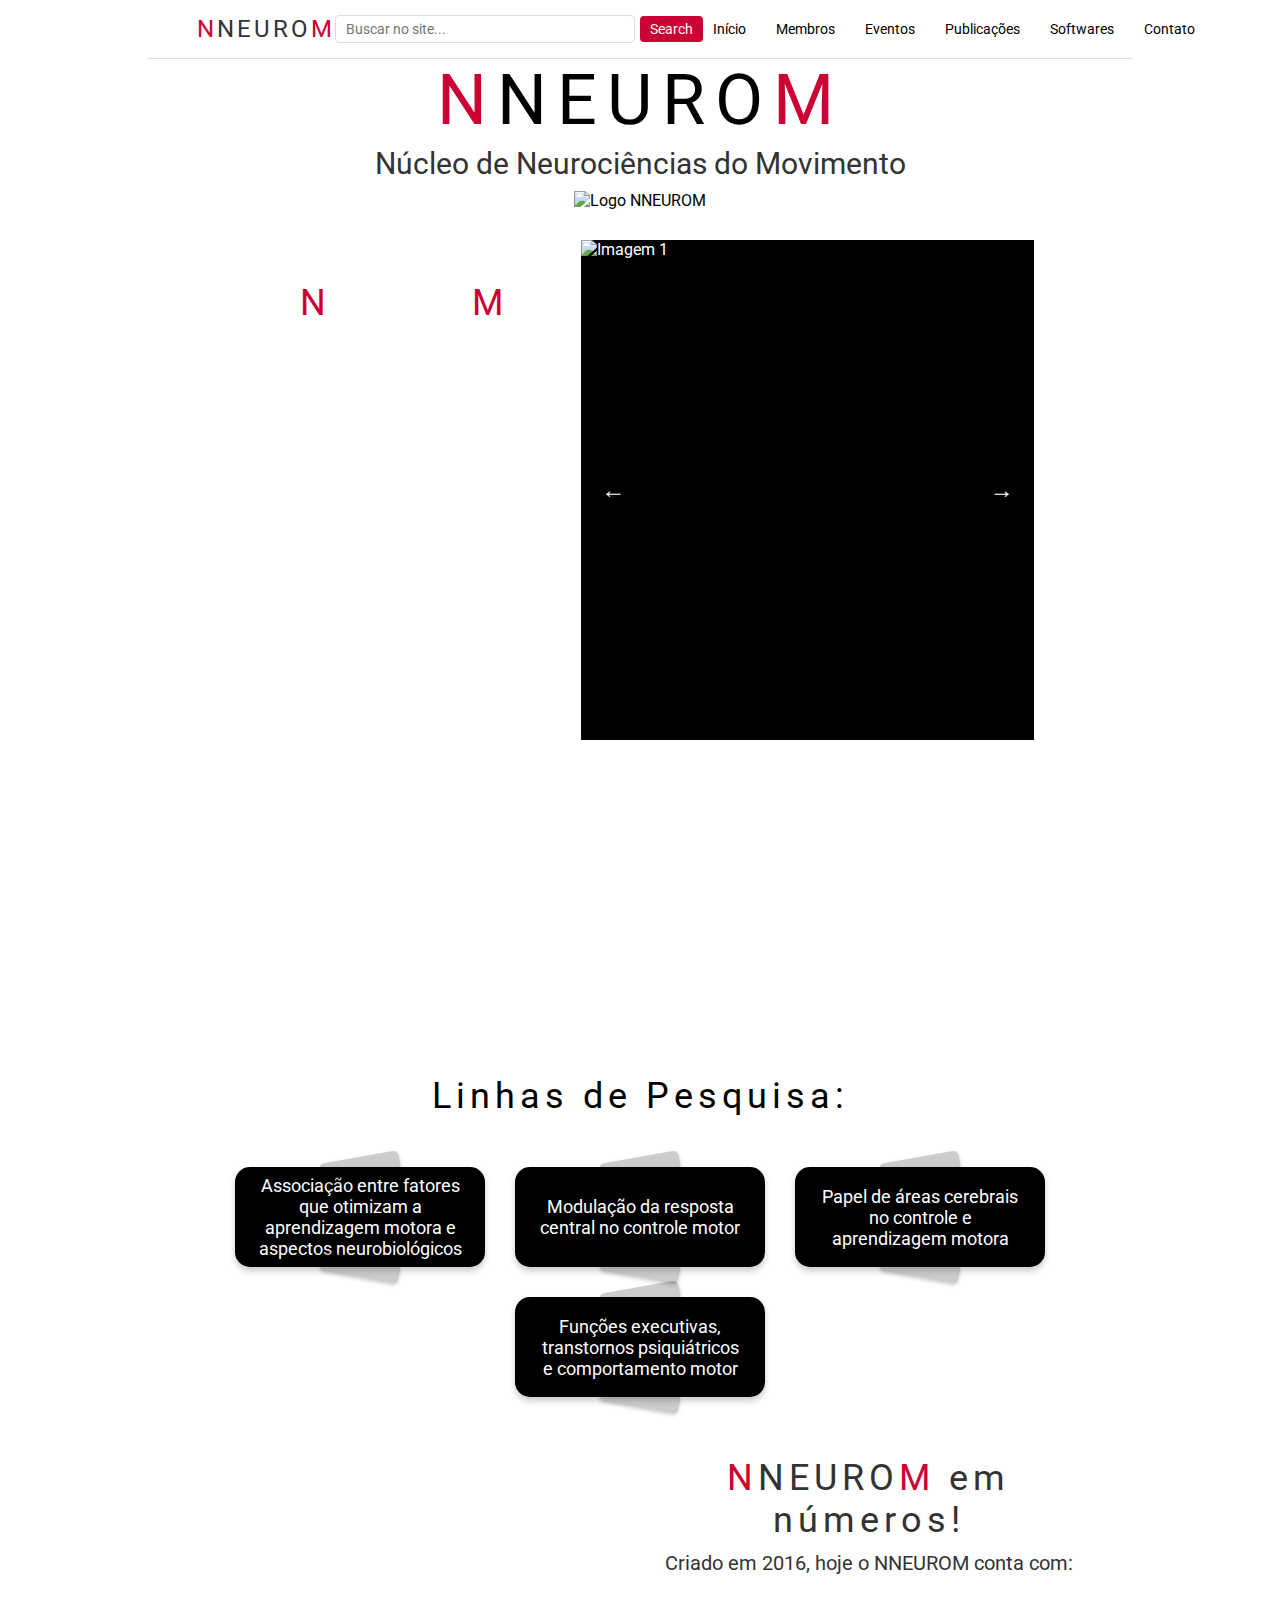
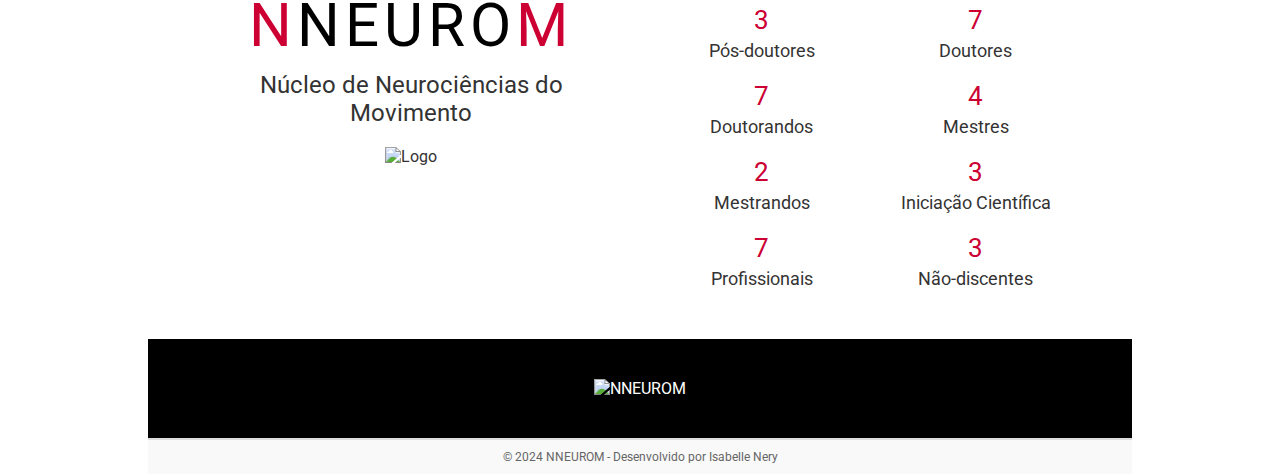
==== index.html @ f3608c4c "primeiro commit" ====
<!DOCTYPE html>
<html lang="pt-br">

<head>
    <meta charset="UTF-8">
    <meta name="viewport" content="width=device-width, initial-scale=1.0">
    <title>Início - NNeuroM</title>
    <link rel="preconnect" href="https://fonts.googleapis.com">
    <link rel="preconnect" href="https://fonts.gstatic.com" crossorigin>
    <link href="https://fonts.googleapis.com/css2?family=Roboto:wght@400;700&display=swap" rel="stylesheet">
    <link rel="stylesheet" href="./main.css">
</head>

<body>
    <div class="container">
        <header class="header">
            <div class="logo">
                <a href="index.html">
                    <span class="red">N</span><span class="logo-neuro">NEURO</span><span class="red">M</span>
                </a>
            </div>
            <div class="search-container">
                <input type="text" placeholder="Buscar no site...">
                <button>Search</button>
            </div>
            <nav>
                <ul>
                    <li><a href="index.html">Início</a></li>
                    <li><a href="membros.html">Membros</a></li>
                    <li><a href="eventos.html">Eventos</a></li>
                    <li><a href="publicacoes.html">Publicações</a></li>
                    <li><a href="softwares.html">Softwares</a></li>
                    <li><a href="contato.html">Contato</a></li>
                </ul>
            </nav>
        </header>
    
        <main>
            <section class="section-1">
                <h1>
                    <span class="red">N</span><span class="black">NEURO</span><span class="red">M</span>
                </h1>
                <h2>Núcleo de Neurociências do Movimento</h2>
                <img src="mao.png" alt="Logo NNEUROM">
            </section>
    
            <section class="section-2">
                <div class="section-2-left">
                    <div class="section-2-text">
                        <h2>
                            Sobre o <span class="red">N</span>NEURO</span><span class="red">M</span>
                        </h2>
                        <p>O Núcleo de Neurociências do Movimento (NNeuroM) é um núcleo de pesquisa do Grupo de Estudo em Desenvolvimento e Aprendizagem Motora (GEDAM) da Escola de Educação Física, Fisioterapia e Terapia Ocupacional da UFMG.</p>
                        <p>Nossa investigação sobre o estudo do movimento voluntário é realizado em diferentes níveis de análises, desde os mais macroscópicos (níveis sociológico e comportamental) até os mais microscópicos (eletrofisiológico e molecular).</p>
                        <p>O NNeuroM não caminha sozinho! Trabalhamos em colaboração com outros laboratórios da UFMG e mantemos parcerias com instituições no Brasil e ao redor do mundo. Nosso núcleo é composto por especialistas de diversas áreas - Educação Física, Fisioterapia, Terapia Ocupacional e Música.</p>
                    </div>
                </div>
                <div class="gallery">
                    <button class="arrow left" onclick="prevImage()">&#8592;</button>
                    <img src="galeria7.jpg" alt="Imagem 1" class="active">
                    <img src="galeria1.jpg" alt="Imagem 2">
                    <img src="galeria11.jpg" alt="Imagem 3">
                    <img src="galeria12.jpg" alt="Imagem 4">
                    <img src="galeria13.jpeg" alt="Imagem 5">
                    <img src="galeria2.jpg" alt="Imagem 6">
                    <img src="galeria3.jpg" alt="Imagem 7">
                    <img src="galeria4.jpg" alt="Imagem 8">
                    <img src="galeria6.jpg" alt="Imagem 9">
                    <img src="galeria8.jpg" alt="Imagem 10">
                    <img src="galeria9.jpg" alt="Imagem 11">
                    <button class="arrow right" onclick="nextImage()">&#8594;</button>
                </div>
            </section>
    
            <section class="section-3">
                <h2>Linhas de Pesquisa:</h2>           
                <div class="research-container">
                    <div class="research-item">
                        <p>Associação entre fatores que otimizam a aprendizagem motora e aspectos neurobiológicos</p>
                    </div>
                    <div class="research-item">
                        <p>Modulação da resposta central no controle motor</p>
                    </div>
                    <div class="research-item">
                        <p>Papel de áreas cerebrais no controle e aprendizagem motora</p>
                    </div>
                    <div class="research-item">
                        <p>Funções executivas, transtornos psiquiátricos e comportamento motor</p>
                    </div>
                </div>
            </section>
    
            <section class="section-4">
                <div class="section-4-left">
                    <h1>
                        <span class="red">N</span>NEURO<span class="red">M</span>
                    </h1>
                    <h2>Núcleo de Neurociências do Movimento</h2>
                    <img src="mao.png" alt="Logo">
                </div>
                <div class="section-4-right">
                    <h2><span class="red">N</span>NEURO<span class="red">M</span> em números!</h2>
                    <p>Criado em 2016, hoje o NNEUROM conta com:</p>
                    <div class="stats">
                        <div class="stat-item">
                            <h3>3</h3>
                            <p>Pós-doutores</p>
                        </div>
                        <div class="stat-item">
                            <h3>7</h3>
                            <p>Doutores</p>
                        </div>
                         <div class="stat-item">
                            <h3>7</h3>
                            <p>Doutorandos</p>
                        </div>
                        <div class="stat-item">
                            <h3>4</h3>
                            <p>Mestres</p>
                        </div>
                        <div class="stat-item">
                            <h3>2</h3>
                            <p>Mestrandos</p>
                        </div>
                        <div class="stat-item">
                            <h3>3</h3>
                            <p>Iniciação Científica</p>
                        </div>
                        <div class="stat-item">
                            <h3>7</h3>
                            <p>Profissionais</p>
                        </div>
                        <div class="stat-item">
                            <h3>3</h3>
                            <p>Não-discentes</p>
                        </div>
                    </div>
                </div>
            </section>
    
            <section class="section-5">
                <img src="galeria16.png" alt="NNEUROM">
            </section>    
            
        </main>
        
        <footer>
            <p>&copy; 2024 NNEUROM - Desenvolvido por Isabelle Nery</p>
        </footer>
    </div>

    <script>
        let currentImageIndex = 0;
        const images = document.querySelectorAll(".gallery img");

        function showImage(index) {
            images.forEach((img, i) => {
                img.classList.toggle("active", i === index);
            });
        }

        function prevImage() {
            currentImageIndex = (currentImageIndex - 1 + images.length) % images.length;
            showImage(currentImageIndex);
        }

        function nextImage() {
            currentImageIndex = (currentImageIndex + 1) % images.length;
            showImage(currentImageIndex);
        }
    </script>

</body>
    
</html>
---- main.css ----
body,
html {
    overflow-x: hidden;
    /* Evita o scroll horizontal */
}

/*index*/
* {
    font-family: 'Roboto', sans-serif;
    margin: 0;
    padding: 0;
    box-sizing: border-box;
}

.container {
    width: 100%;
    max-width: 1024px;
    /* Define a largura máxima do container */
    margin: 0 auto;
    /* Centraliza o container */
    padding: 0 20px;
    /* Adiciona espaço interno para evitar que o conteúdo toque nas bordas */
    box-sizing: border-box;
}

.header {
    display: flex;
    justify-content: space-between;
    align-items: center;
    padding: 15px 5%;
    background-color: #ffffff;
    color: #333;
    border-bottom: 1px solid #ddd;
    max-width: 100%;
}

@media (max-width: 767px) {
    .container {
        max-width: 80%;
    }

    .header {
        flex-direction: block;
        text-align: center;
    }

    .header .search-container {
        margin: 0;
    }

    .header .search-container input {
        padding: 5px 10px;
        font-size: 14px;
        border: 1px solid #ddd;
        border-radius: 4px;
        outline: none;
        width: 214px;
    }

    .header nav ul {
        display: flex;
        flex-wrap: wrap;
        justify-content: center;
        gap: 20px;
    }

    main .section-1 h1 {
        font-size: 44px;
        color: #000;
        margin-bottom: 5px;
        font-weight: normal;
        letter-spacing: 10px;
    }

    main .section-1 h2 {
        font-size: 22px;
        color: #333;
        margin-top: 0;
        margin-bottom: 10px;
        font-weight: normal;
    }

    main .section-4-left h1 {
        font-size: 45px;
        margin: 0;
        color: #000;
        letter-spacing: 5px;
        font-weight: normal;
    }

    main .section-4-left h2 {
        font-size: 19px;
        margin: 10px 0 20px;
        font-weight: normal;
    }
}

@media (max-width: 1124px) {
    .container {
        max-width: 90%;
    }

    .header {
        flex-wrap: wrap;
        text-align: center;
    }

    nav ul {
        display: flex;
        flex-wrap: wrap;
        justify-content: center;
        gap: 20px;
    }

    nav {
        margin: 10px 0;
    }
}


.logo {
    flex: 0 0 auto;
}

.logo a {
    text-decoration: none;
    font-size: 24px;
    font-weight: normal;
    color: #333;
    letter-spacing: 3px;
}

.logo a .red {
    color: #CC0033;
}

.search-container {
    flex: 1;
    display: flex;
    justify-content: center;
    align-items: center;
}

.search-container input {
    padding: 5px 10px;
    font-size: 14px;
    border: 1px solid #ddd;
    border-radius: 4px;
    outline: none;
    width: 254px;
}

.search-container button {
    margin-right: 10px;
    padding: 5px 10px;
    font-size: 14px;
    background-color: #CC0033;
    color: white;
    border: none;
    border-radius: 4px;
    cursor: pointer;
    margin-left: 5px;
}

.search-container button:hover {
    background-color: darkred;
}

nav {
    flex: 0 0 auto;
    display: flex;
    justify-content: flex-end;
}

nav ul {
    list-style: none;
    font-size: 14px;
    display: flex;
    gap: 30px;
    padding: 0;
    margin: 0;
}

nav ul li a {
    text-decoration: none;
    color: #000;
    font-weight: normal;
    font-size: 14px;
    transition: color 0.3s;
}

nav ul li a:hover {
    color: red;
}

.section-1 {
    text-align: center;
    margin-bottom: 30px;
}

.section-1 h1 {
    font-size: 70px;
    color: #333;
    margin-bottom: 5px;
    font-weight: normal;
    letter-spacing: 10px;
}

.section-1 h1 .red {
    color: #CC0033;
}

.section-1 h2 {
    font-size: 30px;
    color: #333;
    margin-top: 0;
    margin-bottom: 10px;
    font-weight: normal;
}

.section-1 img {
    max-width: 30%;
    height: auto;
}

.section-2 {
    display: flex;
    justify-content: space-between;
    align-items: flex-start;
    padding: 40px;
    background-color: #000;
    color: #fff;
    gap: 30px;
}

@media (max-width: 760px) {
    .section-2 {
        gap: 10px;
    }
}

.red {
    color: #CC0033;
    /* Cor vermelha */
}

.section-2-left {
    flex: 1;
    max-width: 40%;
}

.section-2-text {
    margin-bottom: 20px;
}

.section-2-text h2 {
    font-size: 36px;
    margin-bottom: 30px;
    text-align: center;
    font-weight: normal;
    letter-spacing: 5px;
}

.section-2-text p {
    font-size: 18px;
    line-height: 1.5;
    margin-bottom: 20px;
    text-align: justify;
}

.gallery {
    flex: 1;
    position: relative;
    width: 50%;
    max-width: 800px;
    height: 500px;
    overflow: hidden;
    background-color: #000;
}

.gallery img {
    width: 100%;
    height: 100%;
    object-fit: cover;
    display: none;
}

.gallery img.active {
    display: block;
}

.gallery .arrow {
    position: absolute;
    top: 50%;
    transform: translateY(-50%);
    font-size: 24px;
    color: #fff;
    background-color: rgba(0, 0, 0, 0.5);
    border: none;
    cursor: pointer;
    padding: 10px;
    z-index: 10;
}

.gallery .arrow.left {
    left: 10px;
}

.gallery .arrow.right {
    right: 10px;
}

.section-3 {
    text-align: center;
    padding: 20px 20px;
    background-color: #fff;
}

.section-3 h2 {
    font-size: 36px;
    margin-bottom: 50px;
    color: #000;
    font-weight: normal;
    letter-spacing: 5px;
}

.research-container {
    display: flex;
    justify-content: center;
    flex-wrap: wrap;
    gap: 30px;
}

.research-item {
    background-color: #000;
    color: #fff;
    border-radius: 15px;
    width: 250px;
    height: 100px;
    padding: 20px;
    text-align: center;
    position: relative;
    box-shadow: 0 4px 6px rgba(0, 0, 0, 0.2);
    display: flex;
    align-items: center;
    justify-content: center;
}

.research-item p {
    font-size: 18px;
    margin: 0;
}

.research-item::before,
.research-item::after {
    content: "";
    position: absolute;
    width: 80px;
    height: 20px;
    background-color: rgba(0, 0, 0, 0.2);
    border-radius: 5px;
    box-shadow: 0 2px 4px rgba(0, 0, 0, 0.2);
    z-index: 1;
}

.research-item::before {
    top: -10px;
    left: 50%;
    transform: translateX(-50%) rotate(-10deg);
}

.research-item::after {
    bottom: -10px;
    left: 50%;
    transform: translateX(-50%) rotate(10deg);
}

.section-4 {
    display: flex;
    justify-content: space-between;
    align-items: center;
    padding: 40px 5%;
    background-color: #fff;
    color: #333;
    gap: 30px;
}

@media (max-width: 760px) {
    .section-4 {
        display: block;
    }
}

.section-4-left {
    flex: 1;
    text-align: center;
}

.section-4-left h1 {
    font-size: 60px;
    margin: 0;
    color: #000;
    letter-spacing: 5px;
    font-weight: normal;
}

.section-4-left h1 .red {
    color: #CC0033;
}

.section-4-left h2 {
    font-size: 24px;
    margin: 10px 0 20px;
    font-weight: normal;
}

.section-4-left img {
    max-width: 60%;
    height: auto;
}

.section-4-right {
    flex: 1;
    text-align: center;
}

.section-4-right h2 {
    font-size: 36px;
    margin-bottom: 10px;
    font-weight: normal;
    letter-spacing: 5px;
}

.section-4-right h2 .red {
    color: #CC0033;
}

.section-4-right p {
    font-size: 20px;
    margin-bottom: 20px;
    font-weight: normal
}

.stats {
    display: grid;
    grid-template-columns: repeat(2, 1fr);
    gap: 0px;
}

.stat-item {
    text-align: center;
    border-bottom: 0px solid #ddd;
    padding: 10px;
    font-weight: normal
}

.stat-item h3 {
    font-size: 26px;
    color: #CC0033;
    margin: 0;
    font-weight: normal
}

.stat-item p {
    font-size: 18px;
    margin: 5px 0 0;
    font-weight: normal
}

.section-5 {
    background-color: #000;
    color: #fff;
    padding: 40px 40px;
    display: flex;
    justify-content: center;
    align-items: center;
}

.section-5 img {
    max-width: 95%;
    height: auto;
}

footer {
    background-color: #f9f9f9;
    text-align: center;
    padding: 10px 0;
    font-size: 12px;
    color: #666;
    border-top: 2px solid #ddd;
}

footer p {
    margin: 0;
}

/*Enventos*/

* {
    font-family: 'Roboto', sans-serif;
    margin: 0;
    padding: 0;
    box-sizing: border-box;
}



.logo {
    flex: 0 0 auto;
}

.logo a {
    text-decoration: none;
    font-size: 24px;
    font-weight: normal;
    color: #333;
    letter-spacing: 3px;
}

.logo a .red {
    color: #CC0033;
}

.search-container {
    flex: 1;
    display: flex;
    justify-content: center;
    align-items: center;
}

.search-container input {
    padding: 5px 10px;
    font-size: 14px;
    border: 1px solid #ddd;
    border-radius: 4px;
    outline: none;
    width: 300px;
}

.search-container button {
    padding: 5px 10px;
    font-size: 14px;
    background-color: #CC0033;
    color: white;
    border: none;
    border-radius: 4px;
    cursor: pointer;
    margin-left: 5px;
}

.search-container button:hover {
    background-color: darkred;
}

nav {
    flex: 0 0 auto;
    display: flex;
    justify-content: flex-end;
}

nav ul {
    list-style: none;
    font-size: 14px;
    display: flex;
    gap: 30px;
    padding: 0;
    margin: 0;
}

nav ul li a {
    text-decoration: none;
    color: #000;
    font-weight: normal;
    font-size: 14px;
    transition: color 0.3s;
}

nav ul li a:hover {
    color: red;
}

.section-1 {
    text-align: center;
    margin-bottom: 20px;
}

.section-1 h1 {
    font-size: 70px;
    color: #000;
    margin-bottom: 5px;
    font-weight: normal;
    letter-spacing: 10px;
}

/* Grade de Membros */

.header {
    display: flex;
    justify-content: space-between;
    align-items: center;
    padding: 15px 5%;
    background-color: #ffffff;
    color: #333;
    border-bottom: 1px solid #ddd;
    max-width: 100%;
}

@media (max-width: 760px) {
    .container {
        max-width: 80%;
    }

    .header {
        display: block;
        text-align: center;
    }

    .search-container {
        margin: 10px 0;
    }

    .members-section,
    .section-1 h1 {
        padding: 0 10px;
        /* Ajusta o padding em telas menores */
    }

    .search-container input {
        width: 100%;
        /* Faz o input ocupar a largura total do container */
    }
}

.members-section {
    display: grid;
    grid-template-columns: repeat(3, 1fr);
    gap: 20px;
    margin: 20px;
    padding: 20px;
    justify-content: center;

}

.member-card {
    background: #f5f5f5;
    border-radius: 8px;
    box-shadow: 0 2px 5px rgba(0, 0, 0, 0.1);
    overflow: hidden;
    display: flex;
    flex-direction: column;
    align-items: center;
    text-align: center;
    padding: 15px;
    height: 550px;
    width: 450px;
}

.member-card img {
    width: 400px;
    height: 400px;
    border-radius: 0%;
    object-fit: cover;
    margin-bottom: 10px;
}

.member-info h3 {
    font-size: 24px;
    color: #000;
    margin: 10px 0;
    margin-bottom: 10px;
}

.member-info p {
    font-size: 16px;
    color: #000;
    margin: 5px 0;
    margin-bottom: 10px;
}

.social-icons {
    display: center;
    gap: 30px;
    margin-top: 10px;
    align-items: center;
    text-decoration: none;
    color: inherit;
}

.social-icons img {
    width: 40px;
    height: 40px;
}

footer {
    background-color: #f9f9f9;
    text-align: center;
    padding: 10px 0;
    font-size: 12px;
    color: #666;
    border-top: 2px solid #ddd;
}

footer p {
    margin: 0;
}



/*membros*/
* {
    font-family: 'Roboto', sans-serif;
    margin: 0;
    box-sizing: border-box;
    padding: 0;
}

@media (max-width: 768px) {
    main .members-section {
        display: grid;
        grid-template-columns: repeat(1, 1fr);
        gap: 10px;
        padding: 10px;
        justify-content: center;
        max-width: 100%;
    }

    main .section-1 h1 {
        font-size: 38px;
        color: #000;
        margin-bottom: 5px;
        font-weight: normal;
        letter-spacing: 10px;
    }
}

.logo {
    flex: 0 0 auto;
}

.logo a {
    text-decoration: none;
    font-size: 24px;
    font-weight: normal;
    color: #333;
    letter-spacing: 3px;
}

.logo a .red {
    color: #CC0033;
}

.search-container {
    flex: 1;
    display: flex;
    justify-content: center;
    align-items: center;
}

.search-container input {
    padding: 5px 10px;
    font-size: 14px;
    border: 1px solid #ddd;
    border-radius: 4px;
    outline: none;
    width: 300px;
}

.search-container button {
    padding: 5px 10px;
    font-size: 14px;
    background-color: #CC0033;
    color: white;
    border: none;
    border-radius: 4px;
    cursor: pointer;
    margin-left: 5px;
}

.search-container button:hover {
    background-color: darkred;
}

nav {
    flex: 0 0 auto;
    display: flex;
    justify-content: flex-end;
}

nav ul {
    list-style: none;
    font-size: 14px;
    display: flex;
    gap: 30px;
    padding: 0;
    margin: 0;
}

nav ul li a {
    text-decoration: none;
    color: #000;
    font-weight: normal;
    font-size: 14px;
    transition: color 0.3s;
}

nav ul li a:hover {
    color: red;
}

.section-1 {
    text-align: center;
    margin-bottom: 30px;
}

.section-1 h1 {
    font-size: 70px;
    color: #000;
    margin-bottom: 5px;
    font-weight: normal;
    letter-spacing: 10px;
}

.members-section {
    display: grid;
    grid-template-columns: repeat(4, 1fr);
    /* Define 3 colunas */
    gap: 20px;
    /* Espaço entre os cards */
    margin: 20px;
    /* Margem ao redor da grade */
    padding: 20px;
    justify-content: center;
}

.member-card {
    background: #f5f5f5;
    border-radius: 8px;
    box-shadow: 0 2px 5px rgba(0, 0, 0, 0.1);
    overflow: hidden;
    display: flex;
    flex-direction: column;
    align-items: center;
    text-align: center;
    padding: 15px;
}

.member-card img {
    width: 200px;
    height: 200px;
    border-radius: 50%;
    object-fit: cover;
    margin-bottom: 10px;
}

.member-info h3 {
    font-size: 24px;
    color: #000;
    margin: 10px 0;
    margin-bottom: 10px;
}

.member-info p {
    font-size: 14px;
    color: #000;
    margin: 5px 0;
    margin-bottom: 10px;
}

.social-icons {
    display: center;
    gap: 30px;
    margin-top: 20px;
    align-items: center;
    text-decoration: none;

}

.social-icons a p {
    text-decoration: none;
    margin: 0;
    margin-top: 20px;
}

.social-icons img {
    width: 40px;
    height: 40px;
    text-decoration: none;
}

footer {
    background-color: #f9f9f9;
    text-align: center;
    padding: 10px 0;
    font-size: 12px;
    color: #666;
    border-top: 2px solid #ddd;
}

footer p {
    margin: 0;
}


/*contato*/

* {
    font-family: 'Roboto', sans-serif;
    margin: 0;
    padding: 0;
    box-sizing: border-box;
}


@media (max-width: 768px) {
    main .section-1 h1 {
        font-size: 31px;
        color: #000;
        margin-bottom: 5px;
        font-weight: normal;
        letter-spacing: 10px;
    }
}


.logo {
    flex: 0 0 auto;
}

.logo a {
    text-decoration: none;
    font-size: 24px;
    font-weight: normal;
    color: #333;
    letter-spacing: 3px;
}

.logo a .red {
    color: #CC0033;
}

.search-container {
    flex: 1;
    display: flex;
    justify-content: center;
    align-items: center;
}

.search-container input {
    padding: 5px 10px;
    font-size: 14px;
    border: 1px solid #ddd;
    border-radius: 4px;
    outline: none;
    width: 300px;
}

.search-container button {
    padding: 5px 10px;
    font-size: 14px;
    background-color: #CC0033;
    color: white;
    border: none;
    border-radius: 4px;
    cursor: pointer;
    margin-left: 5px;
}

.search-container button:hover {
    background-color: darkred;
}

nav {
    flex: 0 0 auto;
    display: flex;
    justify-content: flex-end;
}

nav ul {
    list-style: none;
    font-size: 14px;
    display: flex;
    gap: 30px;
    padding: 0;
    margin: 0;
}

nav ul li a {
    text-decoration: none;
    color: #000;
    font-weight: normal;
    font-size: 14px;
    transition: color 0.3s;
}

nav ul li a:hover {
    color: red;
}

.section-1 {
    text-align: center;
    margin-bottom: 20px;
}

.section-1 h1 {
    font-size: 70px;
    color: #000;
    margin-bottom: 5px;
    font-weight: normal;
    letter-spacing: 10px;
}

.red {
    color: #CC0033;
    /* Cor vermelha */
}

.section-2 {
    display: flex;
    justify-content: space-between;
    align-items: flex-start;
    padding: 20px;
    gap: 20px;
}

.left {
    flex: 1;
    text-align: center;
    font-size: 14px;
    margin-bottom: 10px;
    text-align: center;
    color: #000;
    text-decoration: none;
}

.icons {
    display: flex;
    justify-content: center;
    gap: 30px;
    margin-bottom: 10px;
}

.icons a p {
    color: #000;
    text-decoration: none;
}

.icons a:hover p {
    color: #CC0033;
}

.icons img {
    width: 80px;
    height: 80px;
    border-radius: 50%;
    padding: 10px;
}

.address {
    font-size: 14px;
    line-height: 1.6;
    color: #333;
    margin-top: 30px;
    margin-bottom: 30px;
}

.right {
    flex: 1;
    padding: 20px;
    border-left: 2px solid #ddd;
}

.right h2 {
    font-size: 24px;
    margin-bottom: 30px;
    text-align: center;
    color: #000;
}

form {
    display: flex;
    flex-direction: column;
    gap: 20px;
}

form label {
    font-size: 14px;
    color: #333;
}

form input,
form textarea {
    width: 100%;
    padding: 10px;
    border: 1px solid #ddd;
    border-radius: 5px;
    font-size: 14px;
}

form button {
    background-color: #000;
    color: #fff;
    padding: 10px;
    border: none;
    border-radius: 5px;
    cursor: pointer;
    margin-bottom: 20px;
}

form button:hover {
    background-color: red;
    margin-top: 5px;
}

/* Mapa */
.map-container {
    margin-top: 5px;
    text-align: center;
}

.map-container iframe {
    width: 100%;
    max-width: 800px;
    height: 200px;
    border: none;
}

.map-container p {
    font-size: 14px;
    margin-top: 30px;
    line-height: 1.5;
    color: #333;
}

footer {
    background-color: #f9f9f9;
    text-align: center;
    padding: 10px 0;
    font-size: 12px;
    color: #666;
    border-top: 2px solid #ddd;
}

footer p {
    margin: 0;
}

/*softwares*/

* {
    font-family: 'Roboto', sans-serif;
    margin: 0;
    padding: 0;
    box-sizing: border-box;
}



.logo {
    flex: 0 0 auto;
}

.logo a {
    text-decoration: none;
    font-size: 24px;
    font-weight: normal;
    color: #333;
    letter-spacing: 3px;
}

.logo a .red {
    color: #CC0033;
}

.search-container {
    flex: 1;
    display: flex;
    justify-content: center;
    align-items: center;
}

.search-container input {
    padding: 5px 10px;
    font-size: 14px;
    border: 1px solid #ddd;
    border-radius: 4px;
    outline: none;
    width: 300px;
}

.search-container button {
    padding: 5px 10px;
    font-size: 14px;
    background-color: #CC0033;
    color: white;
    border: none;
    border-radius: 4px;
    cursor: pointer;
    margin-left: 5px;
}

.search-container button:hover {
    background-color: darkred;
}

nav {
    flex: 0 0 auto;
    display: flex;
    justify-content: flex-end;
}

nav ul {
    list-style: none;
    font-size: 14px;
    display: flex;
    gap: 30px;
    padding: 0;
    margin: 0;
}

nav ul li a {
    text-decoration: none;
    color: #000;
    font-weight: normal;
    font-size: 14px;
    transition: color 0.3s;
}

nav ul li a:hover {
    color: red;
}

.section-1 {
    text-align: center;
    margin-bottom: 30px;
}

.section-1 h1 {
    font-size: 70px;
    color: #000;
    margin-bottom: 5px;
    font-weight: normal;
    letter-spacing: 10px;
}

.software-list {
    display: flex;
    flex-direction: column;
    gap: 20px;
    padding: 40px;
}

.software-item {
    display: flex;
    align-items: center;
    gap: 20px;
    border-bottom: 2px solid #ddd;
    padding-bottom: 20px;
}

.software-item img {
    width: 150px;
    height: 150px;
    object-fit: contain;
}

.software-content {
    flex: 1;
}

.software-content h2 {
    margin: 0 0 10px;
    font-size: 24px;
}

.software-content p {
    margin: 40 40 20px;
    font-size: 14px;
    color: #555;
    line-height: 1.5;
    text-align: justify;
}

.software-content button {
    background-color: #000;
    color: #fff;
    border: none;
    padding: 10px 20px;
    cursor: pointer;
    border-radius: 5px;
    font-size: 16px;
}

.software-content button:hover {
    background-color: #444;
}

footer {
    background-color: #f9f9f9;
    text-align: center;
    padding: 10px 0;
    font-size: 12px;
    color: #666;
    border-top: 2px solid #ddd;
}

footer p {
    margin: 0;
}

/*Publicações*/

* {
    font-family: 'Roboto', sans-serif;
    margin: 0;
    padding: 0;
    box-sizing: border-box;
}

@media (max-width: 768px) {
    .section-2 {
        display: block;
        justify-content: space-between;
        align-items: flex-start;
        padding: 20px;
        gap: 20px;
    }

    .section-2 .publication-card h2 {
        font-size: 19px;
        color: #333;
        margin-bottom: 10px;
        text-align: justify;
    }

    main .section-1 h1 {
        font-size: 31px;
        color: #000;
        margin: 10px 0;
        font-weight: normal;
        letter-spacing: 10px;
        
    }

    .section-2 .software-item {
        display: block;
        text-align: center;
    }

    .software-content p {
        margin: 40 40 20px;
        font-size: 14px;
        color: #555;
        line-height: 1.5;
        text-align: justify;
        margin: 10px;
    }
}

.logo {
    flex: 0 0 auto;
}

.logo a {
    text-decoration: none;
    font-size: 24px;
    font-weight: normal;
    color: #333;
    letter-spacing: 3px;
}

.logo a .red {
    color: #CC0033;
}

.search-container {
    flex: 1;
    display: flex;
    justify-content: center;
    align-items: center;
}

.search-container input {
    padding: 5px 10px;
    font-size: 14px;
    border: 1px solid #ddd;
    border-radius: 4px;
    outline: none;
    width: 300px;
}

.search-container button {
    padding: 5px 10px;
    font-size: 14px;
    background-color: #CC0033;
    color: white;
    border: none;
    border-radius: 4px;
    cursor: pointer;
    margin-left: 5px;
}

.search-container button:hover {
    background-color: darkred;
}

nav {
    flex: 0 0 auto;
    display: flex;
    justify-content: flex-end;
}

nav ul {
    list-style: none;
    font-size: 14px;
    display: flex;
    gap: 30px;
    padding: 0;
    margin: 0;
}

nav ul li a {
    text-decoration: none;
    color: #000;
    font-weight: normal;
    font-size: 14px;
    transition: color 0.3s;
}

nav ul li a:hover {
    color: red;
}

.section-1 {
    text-align: center;
    margin-bottom: 10px;
}

.section-1 h1 {
    font-size: 70px;
    color: #000;
    margin-bottom: 5px;
    font-weight: normal;
    letter-spacing: 10px;
}

.section-2 {
    padding: 20px 10%;
    background-color: #fff;
}

.publication-card {
    background-color: #f9f9f9;
    margin: 20px 0;
    padding: 20px;
    box-shadow: 0px 2px 4px rgba(0, 0, 0, 0.1);
    border-radius: 5px;
}

.publication-card h2 {
    font-size: 24px;
    color: #333;
    margin-bottom: 10px;
    text-align: justify;
}

.publication-card p {
    font-size: 16px;
    color: #666;
    margin-bottom: 20px;
    text-align: justify;
}

.publication-card .btn {
    display: inline-block;
    padding: 10px 20px;
    background-color: #000;
    color: #fff;
    text-decoration: none;
    border-radius: 5px;
    font-size: 16px;
    transition: background-color 0.3s;
}

.publication-card .btn:hover {
    background-color: #CC0033;
}

footer {
    background-color: #f9f9f9;
    text-align: center;
    padding: 10px 0;
    font-size: 12px;
    color: #666;
    border-top: 2px solid #ddd;
}

footer p {
    margin: 0;
}
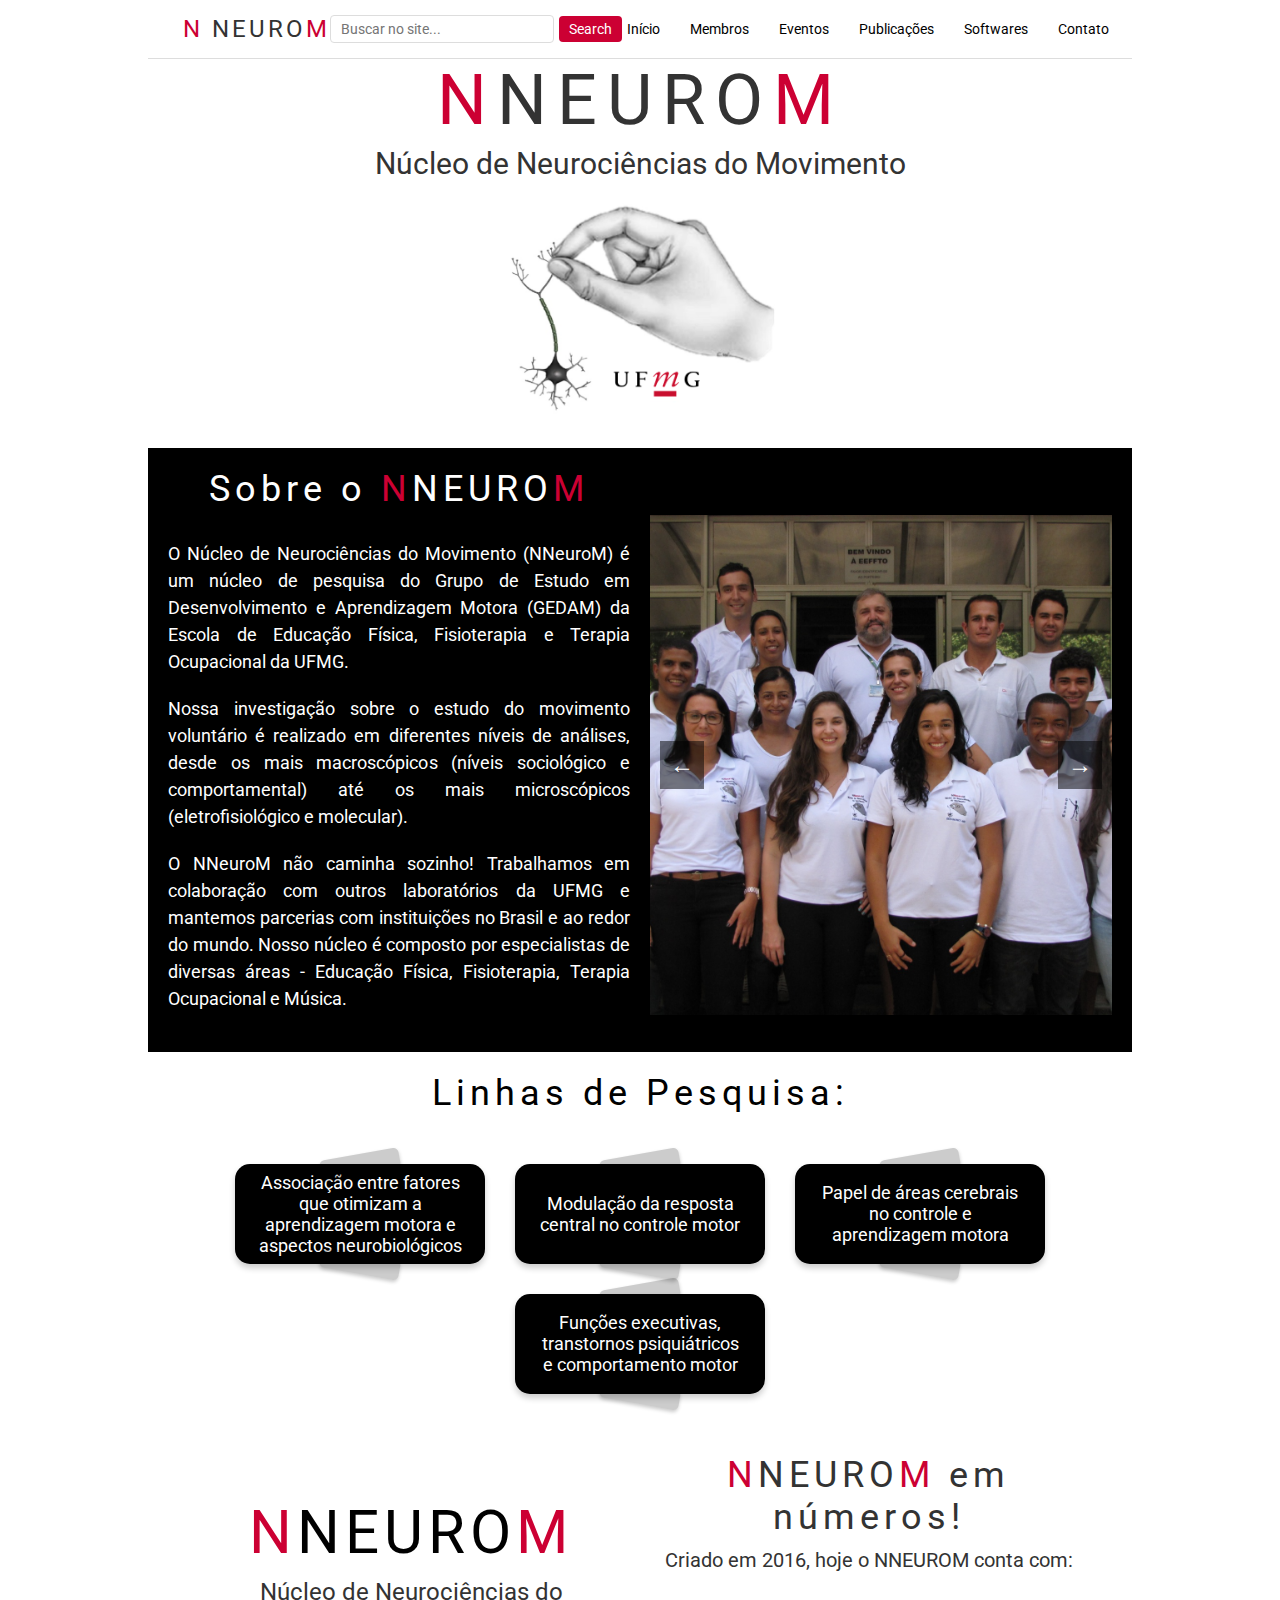
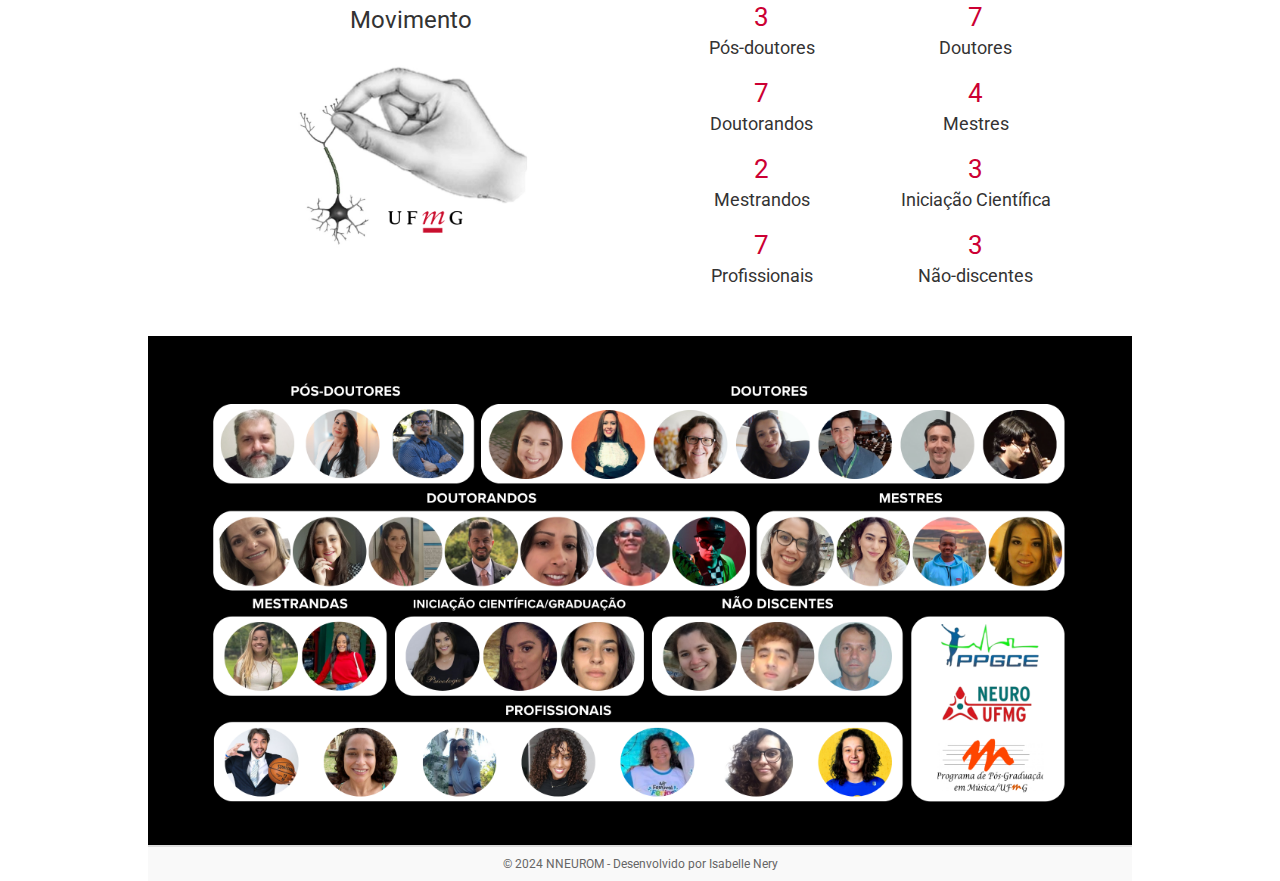
==== commit b7bb0476: "Arrumando a estrutura" ====
--- a/index.html
+++ b/index.html
@@ -8,40 +8,43 @@
     <link rel="preconnect" href="https://fonts.googleapis.com">
     <link rel="preconnect" href="https://fonts.gstatic.com" crossorigin>
     <link href="https://fonts.googleapis.com/css2?family=Roboto:wght@400;700&display=swap" rel="stylesheet">
-    <link rel="stylesheet" href="./main.css">
+    <link rel="stylesheet" href="./src/styles/main.css">
 </head>
 
 <body>
     <div class="container">
         <header class="header">
-            <div class="logo">
-                <a href="index.html">
-                    <span class="red">N</span><span class="logo-neuro">NEURO</span><span class="red">M</span>
-                </a>
-            </div>
-            <div class="search-container">
-                <input type="text" placeholder="Buscar no site...">
-                <button>Search</button>
+            <div class="search">
+                <div class="logo">
+                    <a href="./index.html">
+                        <span class="red">N</span>
+                        <span class="logo-neuro">NEURO</span><span class="red">M</span>
+                    </a>
+                </div>
+                <div class="search-container">
+                    <input type="text" placeholder="Buscar no site...">
+                    <button>Search</button>
+                </div>
             </div>
             <nav>
                 <ul>
-                    <li><a href="index.html">Início</a></li>
-                    <li><a href="membros.html">Membros</a></li>
-                    <li><a href="eventos.html">Eventos</a></li>
-                    <li><a href="publicacoes.html">Publicações</a></li>
-                    <li><a href="softwares.html">Softwares</a></li>
-                    <li><a href="contato.html">Contato</a></li>
+                    <li><a href="./index.html">Início</a></li>
+                    <li><a href="./membros.html">Membros</a></li>
+                    <li><a href="./eventos.html">Eventos</a></li>
+                    <li><a href="./publicacoes.html">Publicações</a></li>
+                    <li><a href="./softwares.html">Softwares</a></li>
+                    <li><a href="./contato.html">Contato</a></li>
                 </ul>
             </nav>
         </header>
     
-        <main>
+        <main class="main">
             <section class="section-1">
                 <h1>
                     <span class="red">N</span><span class="black">NEURO</span><span class="red">M</span>
                 </h1>
                 <h2>Núcleo de Neurociências do Movimento</h2>
-                <img src="mao.png" alt="Logo NNEUROM">
+                <img src="./src/image/mao.png" alt="Logo NNEUROM">
             </section>
     
             <section class="section-2">
@@ -57,17 +60,17 @@
                 </div>
                 <div class="gallery">
                     <button class="arrow left" onclick="prevImage()">&#8592;</button>
-                    <img src="galeria7.jpg" alt="Imagem 1" class="active">
-                    <img src="galeria1.jpg" alt="Imagem 2">
-                    <img src="galeria11.jpg" alt="Imagem 3">
-                    <img src="galeria12.jpg" alt="Imagem 4">
-                    <img src="galeria13.jpeg" alt="Imagem 5">
-                    <img src="galeria2.jpg" alt="Imagem 6">
-                    <img src="galeria3.jpg" alt="Imagem 7">
-                    <img src="galeria4.jpg" alt="Imagem 8">
-                    <img src="galeria6.jpg" alt="Imagem 9">
-                    <img src="galeria8.jpg" alt="Imagem 10">
-                    <img src="galeria9.jpg" alt="Imagem 11">
+                    <img src="./src/image/galeria7.jpg" alt="Imagem 1" class="active">
+                    <img src="./src/image/galeria1.jpg" alt="Imagem 2">
+                    <img src="./src/image/galeria11.jpg" alt="Imagem 3">
+                    <img src="./src/image/galeria12.jpg" alt="Imagem 4">
+                    <img src="./src/image/galeria13.jpeg" alt="Imagem 5">
+                    <img src="./src/image/galeria2.jpg" alt="Imagem 6">
+                    <img src="./src/image/galeria3.jpg" alt="Imagem 7">
+                    <img src="./src/image/galeria4.jpg" alt="Imagem 8">
+                    <img src="./src/image/galeria6.jpg" alt="Imagem 9">
+                    <img src="./src/image/galeria8.jpg" alt="Imagem 10">
+                    <img src="./src/image/galeria9.jpg" alt="Imagem 11">
                     <button class="arrow right" onclick="nextImage()">&#8594;</button>
                 </div>
             </section>
@@ -96,7 +99,7 @@
                         <span class="red">N</span>NEURO<span class="red">M</span>
                     </h1>
                     <h2>Núcleo de Neurociências do Movimento</h2>
-                    <img src="mao.png" alt="Logo">
+                    <img src="./src/image/mao.png" alt="Logo">
                 </div>
                 <div class="section-4-right">
                     <h2><span class="red">N</span>NEURO<span class="red">M</span> em números!</h2>
@@ -110,7 +113,7 @@
                             <h3>7</h3>
                             <p>Doutores</p>
                         </div>
-                         <div class="stat-item">
+                        <div class="stat-item">
                             <h3>7</h3>
                             <p>Doutorandos</p>
                         </div>
@@ -139,12 +142,12 @@
             </section>
     
             <section class="section-5">
-                <img src="galeria16.png" alt="NNEUROM">
+                <img src="./src/image/galeria16.png" alt="NNEUROM">
             </section>    
             
         </main>
         
-        <footer>
+        <footer class="footer">
             <p>&copy; 2024 NNEUROM - Desenvolvido por Isabelle Nery</p>
         </footer>
     </div>
--- a/src/styles/main.css
+++ b/src/styles/main.css
@@ -0,0 +1,1224 @@
+body,
+html {
+    overflow-x: hidden;
+    /* Evita o scroll horizontal */
+}
+
+/*index*/
+* {
+    font-family: 'Roboto', sans-serif;
+    margin: 0;
+    padding: 0;
+    box-sizing: border-box;
+}
+
+.container {
+    width: 100%;
+    max-width: 1024px;
+    /* Define a largura máxima do container */
+    margin: 0 auto;
+    /* Centraliza o container */
+    padding: 0 20px;
+    /* Adiciona espaço interno para evitar que o conteúdo toque nas bordas */
+    box-sizing: border-box;
+}
+
+.header {
+    display: flex;
+    justify-content: space-between;
+    align-items: center;
+    padding: 15px 5%;
+    background-color: #ffffff;
+    color: #333;
+    border-bottom: 1px solid #ddd;
+    max-width: 100%;
+}
+
+.header .search {
+    display: flex;
+    justify-content: center;
+}
+
+.header .logo {
+    flex: 0 0 auto;
+}
+
+.header .logo a {
+    text-decoration: none;
+    font-size: 24px;
+    font-weight: normal;
+    color: #333;
+    letter-spacing: 3px;
+}
+
+.header .logo a .red {
+    color: #CC0033;
+}
+
+.header .search-container {
+    flex: 1;
+    display: flex;
+    justify-content: center;
+    align-items: center;
+}
+
+.header .search-container input {
+    padding: 5px 10px;
+    font-size: 14px;
+    border: 1px solid #ddd;
+    border-radius: 4px;
+    outline: none;
+    width: 224px;
+}
+
+.header .search-container button {
+    margin-right: 10px;
+    padding: 5px 10px;
+    font-size: 14px;
+    background-color: #CC0033;
+    color: white;
+    border: none;
+    border-radius: 4px;
+    cursor: pointer;
+    margin-left: 5px;
+}
+
+.header .search-container button:hover {
+    background-color: darkred;
+}
+
+.header nav {
+    flex: 0 0 auto;
+    display: flex;
+    justify-content: flex-end;
+    margin-left: 10px;
+}
+
+.header nav ul {
+    list-style: none;
+    font-size: 14px;
+    display: flex;
+    gap: 30px;
+    padding: 0;
+    margin: 0;
+}
+
+.header nav ul li a {
+    text-decoration: none;
+    color: #000;
+    font-weight: normal;
+    font-size: 14px;
+    transition: color 0.3s;
+}
+
+.header nav ul li a:hover {
+    color: red;
+}
+
+
+
+.main .section-1 {
+    text-align: center;
+    margin-bottom: 30px;
+}
+
+.main .section-1 h1 {
+    font-size: 70px;
+    color: #333;
+    margin-bottom: 5px;
+    font-weight: normal;
+    letter-spacing: 10px;
+}
+
+.main .section-1 h1 .red {
+    color: #CC0033;
+}
+
+.main .section-1 h2 {
+    font-size: 30px;
+    color: #333;
+    margin-top: 0;
+    margin-bottom: 10px;
+    font-weight: normal;
+}
+
+.main .section-1 img {
+    max-width: 30%;
+    height: auto;
+}
+
+.main .section-2 {
+    display: flex;
+    justify-content: space-between;
+    align-items: flex-start;
+    padding: 40px;
+    background-color: #000;
+    color: #fff;
+    gap: 30px;
+}
+
+.red {
+    color: #CC0033;
+    /* Cor vermelha */
+}
+
+.main .section-2 .section-2-left {
+    flex: 1;
+    max-width: 100%;
+}
+
+.main .section-2 .section-2-text {
+    margin-bottom: 20px;
+}
+
+.main .section-2 .section-2-text h2 {
+    font-size: 36px;
+    margin-bottom: 30px;
+    text-align: center;
+    font-weight: normal;
+    letter-spacing: 5px;
+}
+
+.main .section-2 .section-2-text p {
+    font-size: 18px;
+    line-height: 1.5;
+    margin-bottom: 20px;
+    text-align: justify;
+}
+
+.main .section-2 .gallery {
+    flex: 1;
+    position: relative;
+    width: 50%;
+    max-width: 800px;
+    height: 500px;
+    overflow: hidden;
+    background-color: #000;
+    margin-top: 47px;
+}
+
+
+
+.main .section-2 .gallery img {
+    width: 100%;
+    height: 100%;
+    object-fit: cover;
+    display: none;
+}
+
+.main .section-2 .gallery img.active {
+    display: block;
+}
+
+.main .section-2 .gallery .arrow {
+    position: absolute;
+    top: 50%;
+    transform: translateY(-50%);
+    font-size: 24px;
+    color: #fff;
+    background-color: rgba(0, 0, 0, 0.5);
+    border: none;
+    cursor: pointer;
+    padding: 10px;
+    z-index: 10;
+}
+
+.main .section-2 .gallery .arrow.left {
+    left: 10px;
+}
+
+.main .section-2 .gallery .arrow.right {
+    right: 10px;
+}
+
+.main .section-3 {
+    text-align: center;
+    padding: 20px 20px;
+    background-color: #fff;
+}
+
+.main .section-3 h2 {
+    font-size: 36px;
+    margin-bottom: 50px;
+    color: #000;
+    font-weight: normal;
+    letter-spacing: 5px;
+}
+
+.main .research-container {
+    display: flex;
+    justify-content: center;
+    flex-wrap: wrap;
+    gap: 30px;
+}
+
+.main .research-item {
+    background-color: #000;
+    color: #fff;
+    border-radius: 15px;
+    width: 250px;
+    height: 100px;
+    padding: 20px;
+    text-align: center;
+    position: relative;
+    box-shadow: 0 4px 6px rgba(0, 0, 0, 0.2);
+    display: flex;
+    align-items: center;
+    justify-content: center;
+}
+
+.main .research-item p {
+    font-size: 18px;
+    margin: 0;
+}
+
+.main .research-item::before,
+.main .research-item::after {
+    content: "";
+    position: absolute;
+    width: 80px;
+    height: 20px;
+    background-color: rgba(0, 0, 0, 0.2);
+    border-radius: 5px;
+    box-shadow: 0 2px 4px rgba(0, 0, 0, 0.2);
+    z-index: 1;
+}
+
+.main .research-item::before {
+    top: -10px;
+    left: 50%;
+    transform: translateX(-50%) rotate(-10deg);
+}
+
+.main .research-item::after {
+    bottom: -10px;
+    left: 50%;
+    transform: translateX(-50%) rotate(10deg);
+}
+
+.main .section-4 {
+    display: flex;
+    justify-content: space-between;
+    align-items: center;
+    padding: 40px 5%;
+    background-color: #fff;
+    color: #333;
+    gap: 30px;
+}
+
+@media (max-width: 760px) {
+    .main .section-4 {
+        display: block;
+    }
+}
+
+.main .section-4-left {
+    flex: 1;
+    text-align: center;
+}
+
+.main .section-4-left h1 {
+    font-size: 60px;
+    margin: 0;
+    color: #000;
+    letter-spacing: 5px;
+    font-weight: normal;
+}
+
+.main .section-4-left h1 .red {
+    color: #CC0033;
+}
+
+.main .section-4-left h2 {
+    font-size: 24px;
+    margin: 10px 0 20px;
+    font-weight: normal;
+}
+
+.main .section-4-left img {
+    max-width: 60%;
+    height: auto;
+}
+
+.main .section-4-right {
+    flex: 1;
+    text-align: center;
+}
+
+.main .section-4-right h2 {
+    font-size: 36px;
+    margin-bottom: 10px;
+    font-weight: normal;
+    letter-spacing: 5px;
+}
+
+.main .section-4-right h2 .red {
+    color: #CC0033;
+}
+
+.main .section-4-right p {
+    font-size: 20px;
+    margin-bottom: 20px;
+    font-weight: normal
+}
+
+.main .section-4 .stats {
+    display: grid;
+    grid-template-columns: repeat(2, 1fr);
+    gap: 0px;
+}
+
+.main .section-4 .stats .stat-item {
+    text-align: center;
+    border-bottom: 0px solid #ddd;
+    padding: 10px;
+    font-weight: normal
+}
+
+.main .section-4 .stats .stat-item h3 {
+    font-size: 26px;
+    color: #CC0033;
+    margin: 0;
+    font-weight: normal
+}
+
+.main .section-4 .stats .stat-item p {
+    font-size: 18px;
+    margin: 5px 0 0;
+    font-weight: normal
+}
+
+.main .section-5 {
+    background-color: #000;
+    color: #fff;
+    padding: 40px 40px;
+    display: flex;
+    justify-content: center;
+    align-items: center;
+}
+
+.main .section-5 img {
+    max-width: 95%;
+    height: auto;
+}
+
+.footer {
+    background-color: #f9f9f9;
+    text-align: center;
+    padding: 10px 0;
+    font-size: 12px;
+    color: #666;
+    border-top: 2px solid #ddd;
+}
+
+.footer p {
+    margin: 0;
+}
+
+/*contato*/
+
+* {
+    font-family: 'Roboto', sans-serif;
+    margin: 0;
+    padding: 0;
+    box-sizing: border-box;
+}
+
+
+@media (max-width: 768px) {
+    main .section-1 h1 {
+        font-size: 31px;
+        color: #000;
+        margin-bottom: 5px;
+        font-weight: normal;
+        letter-spacing: 10px;
+    }
+}
+
+
+
+
+.section-1 {
+    text-align: center;
+    margin-bottom: 20px;
+}
+
+.section-1 h1 {
+    font-size: 70px;
+    color: #000;
+    margin-bottom: 5px;
+    font-weight: normal;
+    letter-spacing: 10px;
+}
+
+.red {
+    color: #CC0033;
+    /* Cor vermelha */
+}
+
+.main .section-2__contato {
+    display: flex;
+    justify-content: space-between;
+    align-items: flex-start;
+    padding: 20px;
+    gap: 20px;
+}
+
+@media (max-width: 1024px) {
+    .main .section-2__contato {
+        display: block;
+        justify-content: space-between;
+        align-items: flex-start;
+        padding: 20px;
+        gap: 20px;
+    }
+}
+
+.main .section-2 {
+    display: flex;
+    justify-content: space-between;
+    align-items: flex-start;
+    padding: 20px;
+    gap: 20px;
+}
+
+.main .left {
+    flex: 1;
+    text-align: center;
+    font-size: 14px;
+    margin-bottom: 10px;
+    text-align: center;
+    color: #000;
+    text-decoration: none;
+}
+
+.icons {
+    display: flex;
+    justify-content: center;
+    gap: 30px;
+    margin-bottom: 10px;
+}
+
+.icons a p {
+    color: #000;
+    text-decoration: none;
+}
+
+.icons a:hover p {
+    color: #CC0033;
+}
+
+.icons img {
+    width: 80px;
+    height: 80px;
+    border-radius: 50%;
+    padding: 10px;
+}
+
+.address {
+    font-size: 14px;
+    line-height: 1.6;
+    color: #333;
+    margin-top: 30px;
+    margin-bottom: 30px;
+}
+
+.right {
+    flex: 1;
+    padding: 20px;
+    border-left: 2px solid #ddd;
+}
+
+.right h2 {
+    font-size: 24px;
+    margin-bottom: 30px;
+    text-align: center;
+    color: #000;
+}
+
+form {
+    display: flex;
+    flex-direction: column;
+    gap: 20px;
+}
+
+form label {
+    font-size: 14px;
+    color: #333;
+}
+
+form input,
+form textarea {
+    width: 100%;
+    padding: 10px;
+    border: 1px solid #ddd;
+    border-radius: 5px;
+    font-size: 14px;
+}
+
+form button {
+    background-color: #000;
+    color: #fff;
+    padding: 10px;
+    border: none;
+    border-radius: 5px;
+    cursor: pointer;
+    margin-bottom: 20px;
+}
+
+form button:hover {
+    background-color: red;
+    margin-top: 5px;
+}
+
+/* Mapa */
+.map-container {
+    margin-top: 5px;
+    text-align: center;
+}
+
+.map-container iframe {
+    width: 100%;
+    max-width: 800px;
+    height: 200px;
+    border: none;
+}
+
+.map-container p {
+    font-size: 14px;
+    margin-top: 30px;
+    line-height: 1.5;
+    color: #333;
+}
+
+.footer {
+    background-color: #f9f9f9;
+    text-align: center;
+    padding: 10px 0;
+    font-size: 12px;
+    color: #666;
+    border-top: 2px solid #ddd;
+}
+
+.footer p {
+    margin: 0;
+}
+
+/*softwares*/
+
+* {
+    font-family: 'Roboto', sans-serif;
+    margin: 0;
+    padding: 0;
+    box-sizing: border-box;
+}
+
+
+.section-1 {
+    text-align: center;
+    margin-bottom: 30px;
+}
+
+.section-1 h1 {
+    font-size: 70px;
+    color: #000;
+    margin-bottom: 5px;
+    font-weight: normal;
+    letter-spacing: 10px;
+}
+
+.software-list {
+    display: flex;
+    flex-direction: column;
+    gap: 20px;
+    padding: 40px;
+}
+
+.software-item {
+    display: flex;
+    align-items: center;
+    gap: 20px;
+    border-bottom: 2px solid #ddd;
+    padding-bottom: 20px;
+}
+
+.software-item img {
+    width: 150px;
+    height: 150px;
+    object-fit: contain;
+}
+
+.software-content {
+    flex: 1;
+}
+
+.software-content h2 {
+    margin: 0 0 10px;
+    font-size: 24px;
+}
+
+.software-content p {
+    margin: 40 40 20px;
+    font-size: 14px;
+    color: #555;
+    line-height: 1.5;
+    text-align: justify;
+}
+
+.software-content button {
+    background-color: #000;
+    color: #fff;
+    border: none;
+    padding: 10px 20px;
+    cursor: pointer;
+    border-radius: 5px;
+    font-size: 16px;
+}
+
+.software-content button:hover {
+    background-color: #444;
+}
+
+.footer {
+    background-color: #f9f9f9;
+    text-align: center;
+    padding: 10px 0;
+    font-size: 12px;
+    color: #666;
+    border-top: 2px solid #ddd;
+}
+
+.footer p {
+    margin: 0;
+}
+
+/*Publicações*/
+
+* {
+    font-family: 'Roboto', sans-serif;
+    margin: 0;
+    padding: 0;
+    box-sizing: border-box;
+}
+
+
+.section-1 {
+    text-align: center;
+    margin-bottom: 10px;
+}
+
+.section-1 h1 {
+    font-size: 70px;
+    color: #000;
+    margin-bottom: 5px;
+    font-weight: normal;
+    letter-spacing: 10px;
+}
+
+.section-2 {
+    padding: 20px 10%;
+    background-color: #fff;
+}
+
+.publication-card {
+    background-color: #f9f9f9;
+    margin: 20px 0;
+    padding: 20px;
+    box-shadow: 0px 2px 4px rgba(0, 0, 0, 0.1);
+    border-radius: 5px;
+}
+
+.publication-card h2 {
+    font-size: 24px;
+    color: #333;
+    margin-bottom: 10px;
+    text-align: justify;
+}
+
+.publication-card p {
+    font-size: 16px;
+    color: #666;
+    margin-bottom: 20px;
+    text-align: justify;
+}
+
+.publication-card .btn {
+    display: inline-block;
+    padding: 10px 20px;
+    background-color: #000;
+    color: #fff;
+    text-decoration: none;
+    border-radius: 5px;
+    font-size: 16px;
+    transition: background-color 0.3s;
+}
+
+.publication-card .btn:hover {
+    background-color: #CC0033;
+}
+
+.footer {
+    background-color: #f9f9f9;
+    text-align: center;
+    padding: 10px 0;
+    font-size: 12px;
+    color: #666;
+    border-top: 2px solid #ddd;
+}
+
+.footer p {
+    margin: 0;
+}
+
+@media (max-width: 1124px) {
+    .container {
+        max-width: 90%;
+    }
+    
+    .header {
+        flex-direction: column;
+        flex-wrap: wrap;
+        text-align: center;
+    }
+
+    .header nav ul {
+        display: flex;
+        flex-wrap: wrap;
+        justify-content: center;
+        gap: 20px;
+    }
+
+    .header nav {
+        margin: 10px 0;
+    }
+}
+
+@media (max-width: 1024px) {
+    .main .section-2 .gallery {
+        flex: 1;
+        position: relative;
+        width: 50%;
+        max-width: 800px;
+        height: 500px;
+        overflow: hidden;
+        background-color: #000;
+        margin-top: 121px;
+    }
+}
+
+@media (max-width: 767px) {
+    .container {
+        max-width: 80%;
+    }
+
+    .header {
+        flex-direction: block;
+        text-align: center;
+    }
+
+    .header .search {
+        display: flex;
+        justify-content: center;
+    }
+
+    .header .search-container {
+        margin: 0;
+    }
+
+    .header .search-container input {
+        padding: 5px 10px;
+        font-size: 14px;
+        border: 1px solid #ddd;
+        border-radius: 4px;
+        outline: none;
+        width: 214px;
+    }
+
+    .header nav ul {
+        display: flex;
+        flex-wrap: wrap;
+        justify-content: center;
+        gap: 20px;
+    }
+
+    main .section-1 h1 {
+        font-size: 44px;
+        color: #000;
+        margin-bottom: 5px;
+        font-weight: normal;
+        letter-spacing: 10px;
+    }
+
+    main .section-1 h2 {
+        font-size: 22px;
+        color: #333;
+        margin-top: 0;
+        margin-bottom: 10px;
+        font-weight: normal;
+    }
+
+    main .section-4-left h1 {
+        font-size: 45px;
+        margin: 0;
+        color: #000;
+        letter-spacing: 5px;
+        font-weight: normal;
+    }
+
+    main .section-4-left h2 {
+        font-size: 19px;
+        margin: 10px 0 20px;
+        font-weight: normal;
+    }
+}
+
+
+
+@media (max-width: 760px) {
+    .main .section-2 {
+        gap: 10px;
+    }
+
+    .main .section-1 img {
+        max-width: 72%;
+        height: auto;
+    }
+
+    .main .section-2 {
+        display: flex;
+        flex-direction: column;
+        padding: 40px;
+        background-color: black;
+        color: #fff;
+        gap: 30px;
+        width: 100%;
+    }
+
+    .main .section-2-left {
+        flex: 1;
+        max-width: 100%;
+    }
+    
+    .main .section-2 .gallery {
+        flex: 1;
+        position: relative;
+        width: 100%;
+        max-width: 800px;
+        height: 500px;
+        overflow: hidden;
+        background-color: #000;
+        margin-top: -5px;
+    }
+}
+
+@media (max-width: 768px) {
+    .section-2 {
+        display: block;
+        justify-content: space-between;
+        align-items: flex-start;
+        padding: 20px;
+        gap: 20px;
+    }
+
+    .section-2 .publication-card h2 {
+        font-size: 19px;
+        color: #333;
+        margin-bottom: 10px;
+        text-align: justify;
+    }
+
+    main .section-1 h1 {
+        font-size: 31px;
+        color: #000;
+        margin: 10px 0;
+        font-weight: normal;
+        letter-spacing: 10px;
+        
+    }
+
+    .section-2 .software-item {
+        display: block;
+        text-align: center;
+    }
+
+    .software-content p {
+        margin: 40 40 20px;
+        font-size: 14px;
+        color: #555;
+        line-height: 1.5;
+        text-align: justify;
+        margin: 10px;
+    }
+}
+
+/*Eventos*/
+
+.main {
+    margin: 0 auto;
+    width: 100%;
+}
+
+.section-1 {
+    text-align: center;
+    margin-bottom: 30px;
+}
+
+.section-1 h1 {
+    font-size: 70px;
+    color: #000;
+    margin-bottom: 5px;
+    font-weight: normal;
+    letter-spacing: 10px;
+}
+
+.members-section {
+    display: grid;
+    grid-template-columns: repeat(4, 1fr);
+    /* Define 3 colunas */
+    gap: 20px;
+    /* Espaço entre os cards */
+    margin: 20px;
+    /* Margem ao redor da grade */
+    padding: 20px;
+    justify-content: center;
+}
+
+.member-card {
+    background: #f5f5f5;
+    border-radius: 8px;
+    box-shadow: 0 2px 5px rgba(0, 0, 0, 0.1);
+    overflow: hidden;
+    display: flex;
+    flex-direction: column;
+    align-items: center;
+    text-align: center;
+    padding: 15px;
+}
+
+.member-card img {
+    width: 200px;
+    height: 200px;
+    border-radius: 50%;
+    object-fit: cover;
+    margin-bottom: 10px;
+}
+
+.member-info h3 {
+    font-size: 24px;
+    color: #000;
+    margin: 10px 0;
+    margin-bottom: 10px;
+}
+
+.member-info p {
+    font-size: 14px;
+    color: #000;
+    margin: 5px 0;
+    margin-bottom: 10px;
+}
+
+.social-icons {
+    display: center;
+    gap: 30px;
+    margin-top: 20px;
+    align-items: center;
+    text-decoration: none;
+
+}
+
+.social-icons a p {
+    text-decoration: none;
+    margin: 0;
+    margin-top: 20px;
+}
+
+.social-icons img {
+    width: 40px;
+    height: 40px;
+    text-decoration: none;
+}
+
+.footer {
+    background-color: #f9f9f9;
+    text-align: center;
+    padding: 10px 0;
+    font-size: 12px;
+    color: #666;
+    border-top: 2px solid #ddd;
+}
+
+.footer p {
+    margin: 0;
+}
+
+.software-content button {
+    background-color: #585858;
+    color: #fff;
+    border: none;
+    padding: 10px 20px;
+    cursor: pointer;
+    border-radius: 5px;
+    font-size: 16px;
+}
+
+@media (max-width: 1124px) {
+    .container {
+        max-width: 90%;
+    }
+    
+    .header {
+        flex-direction: column;
+        flex-wrap: wrap;
+        text-align: center;
+    }
+
+    .header nav ul {
+        display: flex;
+        flex-wrap: wrap;
+        justify-content: center;
+        gap: 20px;
+    }
+
+    .header nav {
+        margin: 10px 0;
+    }
+}
+
+@media (max-width: 1024px) {
+    .main .section-2 .gallery {
+        flex: 1;
+        position: relative;
+        width: 50%;
+        max-width: 800px;
+        height: 500px;
+        overflow: hidden;
+        background-color: #000;
+        margin-top: 121px;
+    }
+
+    .main .members-section {
+    display: grid;
+    grid-template-columns: repeat(2, 1fr);
+    gap: 20px;
+    margin: 20px;
+    padding: 20px;
+    justify-content: center;
+    }
+}
+
+@media (max-width: 767px) {
+    .container {
+        max-width: 80%;
+    }
+
+    .header {
+        flex-direction: column;
+        text-align: center;
+    }
+
+    .header .search {
+        display: flex;
+        justify-content: center;
+    }
+
+    .header .search-container {
+        margin: 0;
+    }
+
+    .header .search-container input {
+        padding: 5px 10px;
+        font-size: 14px;
+        border: 1px solid #ddd;
+        border-radius: 4px;
+        outline: none;
+        width: 224px;
+    }
+
+    .header nav ul {
+        display: flex;
+        flex-wrap: wrap;
+        justify-content: center;
+        gap: 20px;
+    }
+
+    main .section-1 h1 {
+        font-size: 44px;
+        color: #000;
+        margin-bottom: 5px;
+        font-weight: normal;
+        letter-spacing: 10px;
+    }
+
+    main .section-1 h2 {
+        font-size: 22px;
+        color: #333;
+        margin-top: 0;
+        margin-bottom: 10px;
+        font-weight: normal;
+    }
+
+    main .section-4-left h1 {
+        font-size: 45px;
+        margin: 0;
+        color: #000;
+        letter-spacing: 5px;
+        font-weight: normal;
+    }
+
+    main .section-4-left h2 {
+        font-size: 19px;
+        margin: 10px 0 20px;
+        font-weight: normal;
+    }
+
+    .main .members-section {
+    display: grid;
+    grid-template-columns: repeat(2, 1fr);
+    gap: 20px;
+    margin: 20px;
+    padding: 20px;
+    justify-content: center;
+    }
+}
+
+
+@media (max-width: 760px) {
+    .section-2 {
+        gap: 10px;
+    }
+
+    .main .section-2 {
+        display: flex;
+        flex-direction: column;
+        padding: 40px;
+        background-color: black;
+        color: #fff;
+        gap: 30px;
+        width: 100%;
+    }
+
+    .main .section-2-left {
+        flex: 1;
+        max-width: 100%;
+    }
+    
+    .main .section-2 .gallery {
+        flex: 1;
+        position: relative;
+        width: 100%;
+        max-width: 800px;
+        height: 500px;
+        overflow: hidden;
+        background-color: #000;
+        margin-top: -5px;
+    }
+
+    .main .members-section {
+        display: grid;
+        grid-template-columns: repeat(1, 1fr);
+        gap: 20px;
+        margin: 20px;
+        padding: 20px;
+        justify-content: center;
+    }
+}